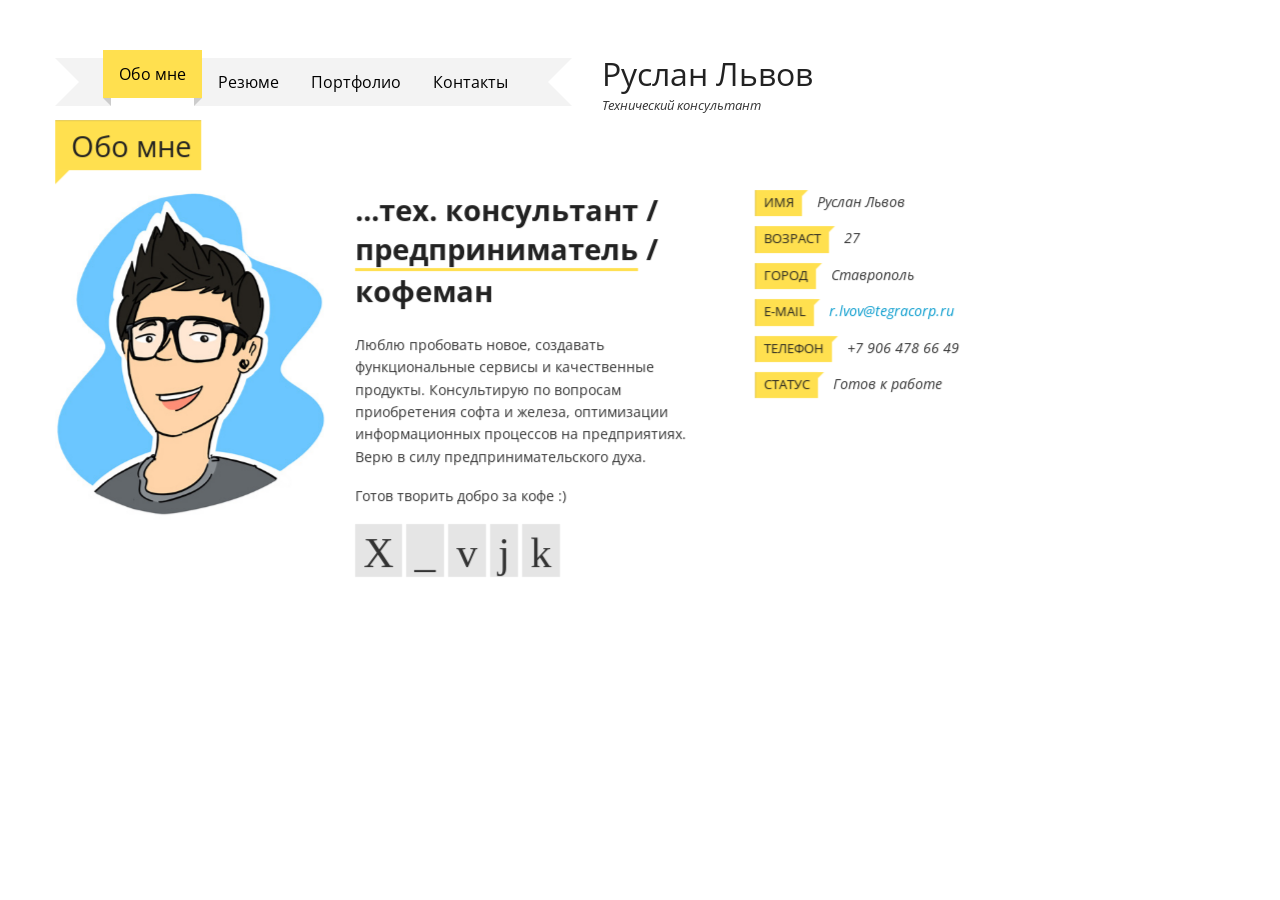
==== index.html @ bc64bca6 "Finally I added my website on git" ====
<!doctype html>
<html class="no-overflow" data-safeMod="false" data-mobileSafeMod="true" data-safeModPageInAnimation="fadeInLeft"
      data-inAnimation="fadeInLeft" data-outAnimation="fadeOutRightBig" data-lightboxInAnimation="fadeInLeftBig"
      data-profileImageAnimation="rotate-left" data-jmpressAnimationDuration="1000">
<head>

    <meta charset="utf-8"/>
    <meta name="viewport" content="width=device-width, initial-scale=1, maximum-scale=1">
    <meta name="description" content="Руслан Львов | Технический консультант, предприниматель, кофеман">
    <meta name="keywords"
          content="руслан, львов, разработчик, предприниматель, руслан львов, портфолио, опыт работы, web, технический консультант">
    <meta name="author" content="Russel Lvov">
    <title>Руслан Львов | Технический консультант, предприниматель, кофеман</title>

    <!-- FAV and TOUCH ICONS -->
    <link rel="shortcut icon" href="images/ico/favicon.ico">
    <link rel="apple-touch-icon-precomposed" sizes="144x144" href="images/ico/iv-logo-144.png">
    <link rel="apple-touch-icon-precomposed" sizes="114x114" href="images/ico/iv-logo-114.png">
    <link rel="apple-touch-icon-precomposed" sizes="72x72" href="images/ico/iv-logo-72.png">
    <link rel="apple-touch-icon-precomposed" href="images/ico/iv-logo-57.png">

    <!-- FONTS -->
    <link href='http://fonts.googleapis.com/css?family=Open+Sans:400,500,600' rel='stylesheet' type='text/css'>

    <!-- STYLES -->
    <link rel="stylesheet" type="text/css" href="css/normalize.css">
    <link rel="stylesheet" type="text/css" href="css/bootstrap.min.css">
    <link rel="stylesheet" type="text/css" href="css/jquery.transitions.css">
    <link rel="stylesheet" type="text/css" href="css/main.css">
    <link rel="stylesheet" type="text/css" href="css/animate.css">
    <link rel="stylesheet" type="text/css" href="css/jquery.fancybox-1.3.4.css">

    <!-- SCRIPTS -->
    <!--[if lte IE 9]>
    <script src="js/IE9.js"></script><![endif]-->

    <script src="js/jquery-1.7.2.min.js"></script>
    <script src="js/jquery.address-1.4.min.js"></script>
    <script src="js/detectmobilebrowser.js"></script>
    <script src="js/jmpress.js"></script>
    <script src="js/iscroll.js"></script>
    <script src="js/jScroll.js"></script>
    <script src="js/modernizr.js"></script>
    <script src="js/jquery.waitforimages.js"></script>
    <script src="js/jquery.isotope.min.js"></script>
    <script src="js/jquery.transitions.js"></script>
    <script src="js/jquery.fitvids.js"></script>
    <script src="js/jquery.validate.min.js"></script>
    <script src="js/spin.min.js"></script>
    <script src="js/jquery.fancybox-1.3.4.pack.js"></script>
    <script src="js/send-mail.js"></script>
    <script src="js/main.js"></script>
    <!-- Yandex.Metrika counter -->
    <script type="text/javascript">
        (function (d, w, c) {
            (w[c] = w[c] || []).push(function () {
                try {
                    w.yaCounter35379305 = new Ya.Metrika({
                        id: 35379305,
                        clickmap: true,
                        trackLinks: true,
                        accurateTrackBounce: true
                    });
                } catch (e) {
                }
            });

            var n = d.getElementsByTagName("script")[0],
                    s = d.createElement("script"),
                    f = function () {
                        n.parentNode.insertBefore(s, n);
                    };
            s.type = "text/javascript";
            s.async = true;
            s.src = "https://mc.yandex.ru/metrika/watch.js";

            if (w.opera == "[object Opera]") {
                d.addEventListener("DOMContentLoaded", f, false);
            } else {
                f();
            }
        })(document, window, "yandex_metrika_callbacks");
    </script>
    <noscript>
        <div><img src="https://mc.yandex.ru/watch/35379305" style="position:absolute; left:-9999px;" alt=""/></div>
    </noscript>
    <!-- /Yandex.Metrika counter -->
    <script type="text/javascript">
        (function (i, s, o, g, r, a, m) {
            i['GoogleAnalyticsObject'] = r;
            i[r] = i[r] || function () {
                        (i[r].q = i[r].q || []).push(arguments)
                    }, i[r].l = 1 * new Date();
            a = s.createElement(o),
                    m = s.getElementsByTagName(o)[0];
            a.async = 1;
            a.src = g;
            m.parentNode.insertBefore(a, m)
        })(window, document, 'script', '//www.google-analytics.com/analytics.js', 'ga');

        ga('create', 'UA-20227909-6', 'auto');
        ga('send', 'pageview');

    </script>
    <link class="menu-skin" rel="stylesheet" type="text/css" href="css/skins/menu/light.css">

</head>


<body>
<!-- ************************ HEADER -->
<header id="header">
    <div class="wrapper">


        <!-- NAV MENU -->
        <nav>
            <ul>
                <li><a href='#/about'><span>Обо мне</span></a></li>
                <li><a href='#/resume'><span>Резюме</span></a></li>
                <li><a href='#/portfolio'><span>Портфолио</span></a></li>
                <li><a href='#/contact'><span>Контакты</span></a></li>
            </ul>
        </nav>
        <!-- NAV MENU -->

        <!-- TITLE -->
        <div class="title">
            <h1>Руслан Львов</h1>

            <p>Технический консультант</p>
        </div>
        <!-- TITLE -->

    </div>
</header>
<!-- ************************ HEADER -->


<!-- ************************ PAGES -->
<div id="pages">


    <!-- PAGE : ABOUT -->
    <section id="about" class="page wrapper" data-x="-16500" data-y="-1250" data-rotate="0" data-scale="14">

        <!-- PAGE TITLE -->
        <h2 class="caption"><span>Обо мне</span></h2>

        <div class="iscroll-wrapper">
            <div class="scroller container">


                <!--row-->
                <div class="row">


                    <!--column 3/12-->
                    <div class="span3 profile-image">


                        <!-- te-wrapper -->
                        <div id="te-wrapper" class="te-wrapper">


                            <!-- images -->
                            <div class="te-images">
                                <img src="images/site/profile-1.jpg" alt="profile picture">
                                <img src="images/site/profile-2.jpg" alt="profile picture">
                            </div>
                            <!-- images -->

                            <!-- cover -->
                            <div class="te-cover">
                                <img src="images/site/profile-1.jpg" alt="profile picture">
                            </div>
                            <!-- cover -->

                            <!-- transition -->
                            <div class="te-transition">
                                <div class="te-card">
                                    <div class="te-front"></div>
                                    <div class="te-back"></div>
                                </div>
                            </div>
                            <!-- transition -->


                        </div>
                        <!-- te-wrapper -->


                    </div>
                    <!--column 3/12-->


                    <!--column 4/12-->
                    <div class="span4">

                        <!-- about me text -->
                        <h2>...тех. консультант /<span class="label primary">предприниматель</span> / кофеман</h2>

                        <p>Люблю пробовать новое, создавать функциональные сервисы и качественные продукты. Консультирую
                            по вопросам приобретения софта и железа, оптимизации информационных процессов на
                            предприятиях. Верю в силу предпринимательского духа.</p>

                        <p>Готов творить добро за кофе :)</p>
                        <!-- about me text -->

                        <!-- social icons -->
                        <ul class="social">
                            <li><a class="facebook" href="http://fb.com/deenoize" target="_blank">&#88;</a></li>
                            <li><a class="twitter" href="http://twitter.com/deenoize" target="_blank">&#95;</a></li>
                            <li><a class="linkedin" href="http://linkedin.com/in/deenoize" target="_blank">&#118;</a>
                            </li>
                            <li><a class="github" href="http://github.com/deenoize" target="_blank">&#106;</a></li>
                            <li><a class="google" href="http://plus.google.com/u/0/116848266600378822644/posts"
                                   target="_blank">&#107;</a></li>
                        </ul>
                        <!-- social icons -->


                    </div>
                    <!--column 4/12-->


                    <!--column 5/12-->
                    <div class="span5">

                        <!-- personal info -->
                        <ul class="personal-info">
                            <li><span class="title">ИМЯ</span><span class="value">Руслан Львов</span></li>
                            <li><span class="title">ВОЗРАСТ</span><span class="value">27</span></li>
                            <li><span class="title">ГОРОД</span><span class="value">Ставрополь</span></li>
                            <li><span class="title">E-MAIL</span><span class="value"><a
                                    href="mailto:r.lvov@tegracorp.ru">r.lvov@tegracorp.ru</a></span></li>
                            <li><span class="title">ТЕЛЕФОН</span><span class="value">+7 906 478 66 49</span></li>
                            <li><span class="title">СТАТУС</span><span class="value">Готов к работе</span></li>
                        </ul>
                        <!-- personal info -->
                    </div>
                    <!--column 5/12-->


                </div>
                <!--row-->


            </div>
            <!--end scroller-->
        </div>
        <!--iscroll-wrapper-->

    </section>
    <!-- PAGE : ABOUT -->


    <!-- PAGE : RESUME -->
    <section id="resume" class="page wrapper resume" data-x="1500" data-y="250" data-rotate="-90" data-scale="16">

        <!-- PAGE TITLE -->
        <h2 class="caption"><span>Резюме</span></h2>

        <div class="iscroll-wrapper">
            <div class="scroller container">


                <!--row-->
                <div class="row">


                    <!--column 6/12-->
                    <div class="span6">


                        <!-- EMPLOYMENT -->
                        <div class="history-group">

                            <h3><span class="label black">Опыт</span></h3>

                            <div class="history-unit">
                                <h4>Фрилансер<span class="work-time">2015 - сейчас</span></h4>
                                <h5>Upwork, <a href="upwork.com">upwork.com</a></h5>
                            </div>

                            <div class="history-unit">
                                <h4>Технический консультант и основатель<span class="work-time">2008 - сейчас</span></h4>
                                <h5>Тегра, <a href="tegracorp.ru">tegracorp.ru</a></h5>
                            </div>

                            <div class="history-unit">
                                <h4>Основатель<span class="work-time">2014 - сейчас</span></h4>
                                <h5>Шоколадная мастерская Taboo, <a href="tabootaboo.ru">tabootaboo.ru</a></h5>
                            </div>

                            <div class="history-unit">
                                <h4>Основатель <span class="work-time">2015 - сейчас</span></h4>
                                <h5>Мастерская ТотСамыйМак, <a href="тотсамыймак.рф">тотсамыймак.рф</a></h5>
                            </div>

                        </div>
                        <!-- EMPLOYMENT -->


                        <!-- EDUCATION -->
                        <div class="history-group">

                            <h3><span class="label black">Образование</span></h3>

                            <div class="history-unit">
                                <h4>Компьютерная графика и web-дизайн <span class="work-time">2006 - 2011</span></h4>
                                <h5>СКФУ</h5>
                            </div>

                            <div class="history-unit">
                                <h4>Системы обработки и управления <span class="work-time">2006 - 2011</span></h4>
                                <h5>СКФУ</h5>
                            </div>

                            <div class="history-unit">
                                <h4>Technology entrepreneurship<span class="work-time">2011 - 2012</span></h4>
                                <h5>Stanford</h5>
                            </div>

                            <div class="history-unit">
                                <h4>Курсы HTML, CSS и JS <span class="work-time">2014 - сейчас</span></h4>
                                <h5>Codeschool.com</h5>
                            </div>

                            <div class="history-unit">
                                <h4>Разное <span class="work-time">2009 - сейчас</span></h4>
                                <h5>Coursera, edX, TED</h5>
                            </div>

                        </div>
                        <!-- EDUCATION -->
                        <!--
                        <div class="launch cv">
                            <a href="#" class="btn">Скачать CV</a>
                        </div>
                        -->
                    </div>
                    <!--column 6/12-->


                    <!--column 6/12-->
                    <div class="span5 offset1">

                        <!-- DEV SKILLS -->
                        <div class="history-group">

                            <h3><span class="label black">Разработка</span></h3>

                            <div class="history-unit">
                                <h4>HTML5</h4>

                                <div class="bar" data-percent="100">
                                    <div class="progress"></div>
                                </div>
                            </div>

                            <div class="history-unit">
                                <h4>CSS3 (Bootstrap, Foundation)</h4>

                                <div class="bar" data-percent="60">
                                    <div class="progress"></div>
                                </div>
                            </div>

                            <div class="history-unit">
                                <h4>JavaScript (Angular, React, Express, Node.js)</h4>

                                <div class="bar" data-percent="80">
                                    <div class="progress"></div>
                                </div>
                            </div>

                            <div class="history-unit">
                                <h4>Database (MySQL, MongoDB, Redis)</h4>

                                <div class="bar" data-percent="60">
                                    <div class="progress"></div>
                                </div>
                            </div>

                            <div class="history-unit">
                                <h4>PHP (WordPress)</h4>

                                <div class="bar" data-percent="70">
                                    <div class="progress"></div>
                                </div>
                            </div>

                        </div>
                        <!-- DEV SKILLS -->


                        <!-- DESIGN SKILLS -->
                        <div class="history-group">

                            <h3><span class="label black">Бизнес</span></h3>

                            <div class="history-unit">
                                <h4>Менеджмент проектов</h4>

                                <div class="bar" data-percent="100">
                                    <div class="progress"></div>
                                </div>
                            </div>

                            <div class="history-unit">
                                <h4>UI/UX</h4>

                                <div class="bar" data-percent="90">
                                    <div class="progress"></div>
                                </div>
                            </div>

                            <div class="history-unit">
                                <h4>SEO-оптимизация</h4>

                                <div class="bar" data-percent="70">
                                    <div class="progress"></div>
                                </div>
                            </div>

                            <div class="history-unit">
                                <h4>Продвижение в соц. сетях</h4>

                                <div class="bar" data-percent="80">
                                    <div class="progress"></div>
                                </div>
                            </div>
                        </div>
                        <!-- DESIGN SKILLS -->


                    </div>
                    <!--column 6/12-->


                </div>
                <!--row-->


            </div>
            <!--end scroller-->
        </div>
        <!--iscroll-wrapper-->


    </section>
    <!-- PAGE : RESUME -->


    <!-- PAGE : PORTFOLIO -->
    <section id="portfolio" class="page wrapper portfolio" data-x="14500" data-y="1250" data-rotate="0" data-scale="4">

        <!-- PAGE TITLE -->
        <h2 class="caption"><span>Портфолио</span></h2>

        <div class="iscroll-wrapper">
            <div class="scroller container">


                <!--FILTERS-->
                <ul id="filters">
                    <li class="current"><a href="#" data-filter="*">all</a></li>
                    <li><a href="#" data-filter=".design">design</a></li>
                    <li><a href="#" data-filter=".coding">coding</a></li>
                    <li><a href="#" data-filter=".logo">business</a></li>
                </ul>
                <!--FILTERS-->


                <!-- PORTFOLIO ITEMS -->
                <div id="portfolio-items" class="portfolio-items">

                    <div class="item design">
                        <div class="media-box">
                            <img src="images/portfolio/portfolio-06.jpg" alt="portfolio-post">

                            <div class="mask">
                                <h3 class="title">ВЗГЛЯНУТЬ ПОДРОБНЕЕ</h3>
                                <a href="portfolio-item-01.html" class="ico ajax"></a>
                            </div>
                        </div>
                        <h3 class="project-title">Limitless Sky</h3>

                        <p class="category">Poster / Illustration</p>
                    </div>

                    <div class="item coding">
                        <div class="media-box">
                            <img src="images/portfolio/portfolio-15.jpg" alt="portfolio-post">

                            <div class="mask">
                                <h3 class="title">ВЗГЛЯНУТЬ ПОДРОБНЕЕ</h3>
                                <a href="portfolio-item-02.html" class="ico ajax"></a>
                            </div>
                        </div>
                        <h3 class="project-title">Back in 24 hrs</h3>

                        <p class="category">Web Design</p>
                    </div>

                    <div class="item coding">
                        <div class="media-box">
                            <img src="images/portfolio/portfolio-16.jpg" alt="portfolio-post">

                            <div class="mask">
                                <h3 class="title">ВЗГЛЯНУТЬ ПОДРОБНЕЕ</h3>
                                <a href="portfolio-item-03.html" class="ico ajax"></a>
                            </div>
                        </div>
                        <h3 class="project-title">Retro Radio App</h3>

                        <p class="category">Mobile Application</p>
                    </div>

                    <div class="item design">
                        <div class="media-box">
                            <img src="images/portfolio/portfolio-09.jpg" alt="portfolio-post">

                            <div class="mask">
                                <h3 class="title">ВЗГЛЯНУТЬ ПОДРОБНЕЕ</h3>
                                <a href="images/portfolio-big/portfolio-big-03.jpg" title="Showcase of my works."
                                   data-lightbox-gallery="fancybox-item-01" class="ico lightbox"></a>
                            </div>
                        </div>
                        <h3 class="project-title">Lightbox Example</h3>

                        <p class="category">Web Design</p>
                    </div>

                    <div class="item coding">
                        <div class="media-box">
                            <img src="images/portfolio/portfolio-05.jpg" alt="portfolio-post">

                            <div class="mask">
                                <h3 class="title">ВЗГЛЯНУТЬ ПОДРОБНЕЕ</h3>
                                <a href="images/portfolio-big/portfolio-big-01.jpg" title="Showcase of my cool project!"
                                   data-lightbox-gallery="fancybox-item-02" class="ico lightbox"></a>
                                <a href="images/portfolio-big/portfolio-big-02.jpg"
                                   data-lightbox-gallery="fancybox-item-02" title="Showcase of my cool project"
                                   class="hidden lightbox"></a>
                                <a href="images/portfolio-big/portfolio-big-04.jpg"
                                   data-lightbox-gallery="fancybox-item-02" class="hidden lightbox"></a>
                            </div>
                        </div>
                        <h3 class="project-title">Lightbox Gallery</h3>

                        <p class="category">Game Design</p>
                    </div>

                    <div class="item coding">
                        <div class="media-box">
                            <img src="images/portfolio/portfolio-14.jpg" alt="portfolio-post">

                            <div class="mask">
                                <h3 class="title">ВЗГЛЯНУТЬ ПОДРОБНЕЕ</h3>
                                <a href="http://player.vimeo.com/video/49225173?title=0&amp;byline=0&amp;portrait=0&amp;color=FFE04F"
                                   title="Showcase of my works." data-lightbox-gallery="fancybox-item-03"
                                   class="ico lightbox iframe"></a>
                            </div>
                        </div>
                        <h3 class="project-title">Ligthbox Video</h3>

                        <p class="category">Video Editting</p>
                    </div>

                    <div class="item logo">
                        <div class="media-box">
                            <img src="images/portfolio/portfolio-07.jpg" alt="portfolio-post">

                            <div class="mask">
                                <h3 class="title">ВЗГЛЯНУТЬ ПОДРОБНЕЕ</h3>
                                <a href="portfolio-item-01.html" class="ico ajax"></a>
                            </div>
                        </div>
                        <h3 class="project-title">Blue Houses</h3>

                        <p class="category">Logo / Illustration</p>
                    </div>

                    <div class="item design">
                        <div class="media-box">
                            <img src="images/portfolio/portfolio-08.jpg" alt="portfolio-post">

                            <div class="mask">
                                <h3 class="title">ВЗГЛЯНУТЬ ПОДРОБНЕЕ</h3>
                                <a href="portfolio-item-02.html" class="ico ajax"></a>
                            </div>
                        </div>
                        <h3 class="project-title">Robot in love</h3>

                        <p class="category">Illustration</p>
                    </div>

                    <div class="item design">
                        <div class="media-box">
                            <img src="images/portfolio/portfolio-02.jpg" alt="portfolio-post">

                            <div class="mask">
                                <h3 class="title">ВЗГЛЯНУТЬ ПОДРОБНЕЕ</h3>
                                <a href="portfolio-item-03.html" class="ico ajax"></a>
                            </div>
                        </div>
                        <h3 class="project-title">Power Fist</h3>

                        <p class="category">Poster</p>
                    </div>

                    <div class="item coding">
                        <div class="media-box">
                            <img src="images/portfolio/portfolio-10.jpg" alt="portfolio-post">

                            <div class="mask">
                                <h3 class="title">ВЗГЛЯНУТЬ ПОДРОБНЕЕ</h3>
                                <a href="portfolio-item-01.html" class="ico ajax"></a>
                            </div>
                        </div>
                        <h3 class="project-title">Chicken Game</h3>

                        <p class="category">Game Design / Modelling</p>
                    </div>

                    <div class="item design">
                        <div class="media-box">
                            <img src="images/portfolio/portfolio-11.jpg" alt="portfolio-post">

                            <div class="mask">
                                <h3 class="title">ВЗГЛЯНУТЬ ПОДРОБНЕЕ</h3>
                                <a href="portfolio-item-02.html" class="ico ajax"></a>
                            </div>
                        </div>
                        <h3 class="project-title">Deadly Boxes</h3>

                        <p class="category">Print Design / Illustration</p>
                    </div>

                    <div class="item coding">
                        <div class="media-box">
                            <img src="images/portfolio/portfolio-19.jpg" alt="portfolio-post">

                            <div class="mask">
                                <h3 class="title">ВЗГЛЯНУТЬ ПОДРОБНЕЕ</h3>
                                <a href="portfolio-item-03.html" class="ico ajax"></a>
                            </div>
                        </div>
                        <h3 class="project-title">Green Bank</h3>

                        <p class="category">Web Design / Mobile App</p>
                    </div>

                    <div class="item logo">
                        <div class="media-box">
                            <img src="images/portfolio/portfolio-13.jpg" alt="portfolio-post">

                            <div class="mask">
                                <h3 class="title">ВЗГЛЯНУТЬ ПОДРОБНЕЕ</h3>
                                <a href="portfolio-item-01.html" class="ico ajax"></a>
                            </div>
                        </div>
                        <h3 class="project-title">Retro Cassette</h3>

                        <p class="category">Logo / Brand Design</p>
                    </div>

                    <div class="item logo">
                        <div class="media-box">
                            <img src="images/portfolio/portfolio-04.jpg" alt="portfolio-post">

                            <div class="mask">
                                <h3 class="title">ВЗГЛЯНУТЬ ПОДРОБНЕЕ</h3>
                                <a href="portfolio-item-02.html" class="ico ajax"></a>
                            </div>
                        </div>
                        <h3 class="project-title">Colorful Child</h3>

                        <p class="category">Poster / Logo</p>
                    </div>

                    <div class="item logo">
                        <div class="media-box">
                            <img src="images/portfolio/portfolio-03.jpg" alt="portfolio-post">

                            <div class="mask">
                                <h3 class="title">ВЗГЛЯНУТЬ ПОДРОБНЕЕ</h3>
                                <a href="portfolio-item-03.html" class="ico ajax"></a>
                            </div>
                        </div>
                        <h3 class="project-title">Retro Radio</h3>

                        <p class="category">Icon Design</p>
                    </div>


                </div>
                <!-- PORTFOLIO ITEMS -->


            </div>
            <!--end scroller-->
        </div>
        <!--iscroll-wrapper-->


    </section>
    <!-- PAGE : PORTFOLIO -->


    <!-- PAGE : CONTACT -->
    <section id="contact" class="page wrapper" data-x="14500" data-y="5250" data-rotate="90" data-scale="2">

        <!-- PAGE TITLE -->
        <h2 class="caption"><span>Контакты</span></h2>

        <div class="iscroll-wrapper">
            <div class="scroller">


                <!--row-->
                <div class="row">


                    <!--column 7/12-->
                    <div class="map span7">

                        <h3>Выпить кофе со мной можно здесь:</h3>

                        <iframe src="https://www.google.com/maps/embed?pb=!1m18!1m12!1m3!1d2886666.012223089!2d41.996086949999984!3d45.04502344999998!2m3!1f0!2f0!3f0!3m2!1i1024!2i768!4f13.1!3m3!1m2!1s0x40f9a9d63fd5d9f7%3A0x29c820a41bb5bcf2!2z0KHRgtCw0LLRgNC-0L_QvtC70YwsINCh0YLQsNCy0YDQvtC_0L7Qu9GM0YHQutC40Lkg0LrRgNCw0Lk!5e0!3m2!1sru!2sru!4v1435318142750"
                                width="800" height="600" frameborder="0" style="border:0" allowfullscreen></iframe>
                    </div>
                    <!--column 7/12-->


                    <!--column 5/12-->
                    <div class="span5">

                        <h3>Есть идеи сотрудничества?</h3>

                        <!--CONTACT FORM-->
                        <form id="contact-form" method="post" class="validate-form">
                            <fieldset>

                                <!-- personal info -->
                                <ul class="personal-info contact-form">
                                    <li><label class="title" for="name">ИМЯ</label><input class="text required"
                                                                                          id="name" name="name"
                                                                                          type="text"
                                                                                          placeholder="Здесь нужно написать Ваше имя">
                                    </li>
                                    <li><label class="title" for="email">E-MAIL</label><input
                                            class="text required email" id="email" name="email" type="text"
                                            placeholder="Чтобы я мог ответить Вам"></li>
                                    <li><label class="title" for="message">СООБЩЕНИЕ</label><textarea
                                            class="text required" id="message" name="message"
                                            placeholder="На вот это Ваше сообщение"></textarea></li>
                                    <li class="submit-area">
                                        <button type="submit" class="btn-send">ОТПРАВИТЬ</button>
                                        <input type="hidden" name="submitted" id="submitted" value="true"/>
                                        <span class="icon">Ã</span>
                                    </li>
                                </ul>
                                <!-- personal info -->

                            </fieldset>
                        </form>
                        <!--CONTACT FORM-->


                    </div>
                    <!--column 5/12-->


                </div>
                <!--row-->


            </div>
            <!--end scroller-->
        </div>
        <!--iscroll-wrapper-->


    </section>
    <!-- PAGE : CONTACT -->


</div>
<!-- ************************ PAGES -->


<!-- ************************ PORTFOLIO OVERLAY -->
<div class="p-overlay">

</div>
<!-- ************************ PORTFOLIO OVERLAY -->

<!-- ************************ PORTFOLIO OVERLAY -->
<div class="p-overlay">

</div>
<!-- ************************ PORTFOLIO OVERLAY -->


<!-- ************************ AJAX LOADER -->
<div class="loader"></div>
<!-- ************************ AJAX LOADER -->


</body>
</html>
---- css/main.css ----
/* --- 
MAIN STYLE FILE */

/* BASE */
html, body { width:100%; height:100%; }
body { overflow-x:hidden; }
html:not(.safe-mod) body { -webkit-user-select:none; -webkit-text-size-adjust:none; }
html:not(.safe-mod) body .p-overlay { -webkit-user-select:auto; }
.no-overflow body { overflow:hidden; }
p,ul,ol { font-size:.875em; /* 16px */ line-height:160%; }
img { width:auto; max-width:100%; height:auto; }

/* Helper Classes */
.easing, .button, .btn, input, textarea, button, html input[type="button"], input[type="reset"], input[type="submit"], .media-box .mask, .social li a, #fancybox-close { -webkit-transition: all 0.3s ease-out; -moz-transition: all 0.3s ease-out; -ms-transition: all 0.3s ease-out; -o-transition: all 0.3s ease-out; transition: all 0.3s ease-out; }
.easing-long { -webkit-transition: all 1.2s ease-out; -moz-transition: all 1.2s ease-out; -ms-transition: all 1.2s ease-out; -o-transition: all 1.2s ease-out; transition: all 1.2s ease-out; }
.hidden { display:none; }

/* ------------------------------------------ 
   ---------------------  LAYOUT */
.wrapper { position:relative; width:940px; margin:0 auto; }
h2.caption { margin:40px 0 20px 0; font-weight:normal; }
h2.caption span { display:inline-block; position:relative; padding:5px 10px 5px 16px; border-top:1px solid rgba(0,0,0,.1); }
h2.caption span:after { content: ""; position:absolute; bottom:-0.5em; left:0; border-left-width:0.5em; border-left-style:solid; border-bottom:0.5em solid transparent; }

#pages { position:absolute !important; top:0; left:0; width:100%; height:100%; }
.page { height:500px; }

/* iSCROLL */
.iscroll-wrapper { position:absolute; z-index:1; top:110px; bottom:-40px; left:0; width:100%; overflow:auto; }
.scroller {	position:absolute; z-index:1; -webkit-touch-callout:none; -webkit-tap-highlight-color:rgba(0,0,0,0); width:100%; padding:0; cursor:default; }
.scroller:active { cursor:url(../images/bckg/google_os_move.cur), auto; }
.safe-mod .scroller:active { cursor:default; }


/* ------------------------------------------ 
   ---------------------  HEADER */
#header { position:relative; z-index:1000; width:100%; padding-top:30px; }
#header .wrapper { height:100%; }

/* TITLE */
#header .title { margin-left:30px; float:left; }
#header .title h1 { margin:2px 0 0; font-weight:normal; }
#header .title p { margin:0; font-style:italic; font-size:.80em; }

/* NAV - RIBBON MENU */
#header nav { position:relative; float:left; z-index:1100; }
#header nav ul { display:inline-block; position:relative; padding:0; margin:0; font-size:1em; }
#header nav ul li { float:left; }
#header nav ul:after, #header nav ul:before { margin-top:0.5em; content: ""; float:left; border-width:1.5em; border-style:solid; }
#header nav ul:after { border-right-color:transparent !important; }
#header nav ul:before { border-left-color:transparent !important; }
#header nav ul a:link, #header nav ul a:visited { text-decoration:none; float:left; height:3.5em; overflow:hidden; }
#header nav ul span { display:inline-block; line-height:3em; padding:0 1em; margin-top:0.5em; position:relative;
    -webkit-transition: background-color 0.2s, margin-top 0.2s;  /* Saf3.2+, Chrome */
    -moz-transition: background-color 0.2s, margin-top 0.2s;  /* FF4+ */
    -ms-transition: background-color 0.2s, margin-top 0.2s;  /* IE10 */
    -o-transition: background-color 0.2s, margin-top 0.2s;  /* Opera 10.5+ */
    transition: background-color 0.2s, margin-top 0.2s;
}
#header nav ul a:hover span, #header nav ul a.waiting span { margin-top:4px; }
#header nav ul .current-menu-item span, #header nav ul .current-menu-item a:hover span { margin-top:0; }
#header nav ul span:before, #header nav ul span:after { content: ""; position:absolute; top:3em; border-bottom-width:0.5em; border-bottom-style:solid; }
#header nav ul span:before {  left:0; border-right-width:0.5em; border-right-style:solid; }
#header nav ul span:after { right:0; border-left-width:0.5em; border-left-style:solid; }

/* MOBILE NAV */
.mobile-nav { display:none; width:40px; height:40px; line-height:40px; opacity:0; position:absolute; z-index:1100; top:0; right:0;  cursor:pointer; }
#header nav:after { display:none; content: "+"; position:absolute; top:0; right:0px; width:40px; height:40px; text-align:center; font-family:Open Sans, Geneva, sans-serif; font-size:24px; font-weight:bold; line-height:40px; z-index:1001; }


/* ------------------------------------------ 
   ---------------------  ABOUT PAGE */
span.label { display:inline-block; padding:2px 6px; }
span.label.primary { padding:0 0px; border-width:0 0 3px 0; border-style:solid; }

/* profile image */
.profile-image { margin-bottom:20px; }

/* personal info */   
ul.personal-info { margin-top:0; padding-left:0; list-style:none; }
ul.personal-info li { margin-bottom:10px; }
ul.personal-info .title { display:inline-block; padding:2px 8px; position:relative; font-size:90%;  border-left:1px solid rgba(0,0,0,.1); }
ul.personal-info .title:after { content: ""; position:absolute; top:0; right:-0.5em; border-left-width:0.5em; border-left-style:solid; border-bottom:0.5em solid transparent; }
ul.personal-info .value { margin-left:15px; font-style:italic; }


/* ------------------------------------------ 
   ---------------------  CONTACT PAGE */
.map { margin-bottom:30px; }
.map iframe { width:100%; border-width:0 0 0 5px; border-style:solid; outline:none; height:360px; }
#contact-form fieldset { border:0; padding:0; }
input,textarea { display:block; width:50%; min-width:300px; padding:10px 14px; border:0; border-radius:0; outline:0; background:#f7f7f7; border-width:0 0 2px 0; border-style:solid; border-color:transparent; }
textarea { height:100px; }

/* buttons */
.btn, button, html input[type="button"], input[type="reset"], input[type="submit"] { display:inline-block; outline:0; border:0; border-width:0 0 0 4px; border-style:solid; border-color: transparent; padding:10px 40px; }
.btn { font-size:.9em; }

label.error { display:none !important; }
.btn-send { margin-top:2px; }
.submit-area { position:relative; }
.submit-area .icon { display:none; position:absolute; top:0; right:0; font-size:4em; line-height:60%; color:#396; text-shadow:-2px -1px 0 rgba(255,255,255,.5), -3px -2px 0 rgba(0,0,0,.2); }
.submit-area.success .icon { display:block; }

ul.personal-info.contact-form li { margin-bottom:14px; }
ul.personal-info.contact-form .title { border-left:0; border-top: 1px solid rgba(0, 0, 0, .1); }
ul.personal-info.contact-form .title:after { top:auto; bottom:-0.5em; left:0; right:auto; } 


/* ------------------------------------------ 
   ---------------------  RESUME PAGE */
.history-unit { padding-left:20px; margin-bottom:30px; border-width:0 0 0 1px; border-style:solid; border-color:#FFE04F; }
.history-unit h4 { margin-bottom:0px; font-weight:400; }
.history-unit h4 .work-time { float:right; font-size:.9em; border-width:0 0 2px 0; border-style:solid; }
.history-unit h5 { margin:.4em 0 1em; font-weight:normal; font-size:.9em; padding-left:9px; border-width:0 0 0 30px; border-style:solid; }
.history-unit h5 span { padding:3px 6px; }
/* Skills progress bars */
.bar { position:relative; width:90%; }
.bar .progress { position:absolute; top:0; left:0; width:0; height:100%; }
.cv { margin:3em 0 3em; }


/* ------------------------------------------ 
   ---------------------  PORTFOLIO */
.portfolio-items { margin-left:-30px; }
.portfolio-items .item { float:left; width:210px; margin-left:30px; margin-bottom:30px; }
.portfolio-items .item  h3.project-title { margin:12px 0 0 0; text-align:center; font-size:1.1em; line-height: 100%; font-weight:400; }
.portfolio-items  .category { margin-top:1px; margin-bottom:10px; line-height: 134%; font-size:0.8em; text-align:center; }

/* Portfolio Filters */
#filters { list-style:none; margin:0px 0 25px 0; padding:0; text-align:right; }
#filters li { display:inline-block; margin:0 10px; font-size:1.3em; }
#filters .current a { border-width:0 0 2px 0; border-style:solid; }

/* Isotope Filtering */
.isotope-item { z-index: 2; }
.isotope-hidden.isotope-item { pointer-events: none; z-index: 1; }
.isotope, .isotope .isotope-item { -webkit-transition-duration: 0.8s; -moz-transition-duration: 0.8s; -ms-transition-duration: 0.8s; -o-transition-duration: 0.8s; transition-duration: 0.8s; }
.isotope { -webkit-transition-property: height, width; -moz-transition-property: height, width; -ms-transition-property: height, width; -o-transition-property: height, width; transition-property: height, width; }
.isotope .isotope-item { -webkit-transition-property: -webkit-transform, opacity; -moz-transition-property: -moz-transform, opacity; -ms-transition-property: -moz-transform, opacity; -o-transition-property: top, left, opacity; transition-property: transform, opacity; }
.isotope.no-transition, .isotope.no-transition .isotope-item, .isotope .isotope-item.no-transition { -webkit-transition-duration: 0s; -moz-transition-duration: 0s; -ms-transition-duration: 0s; -o-transition-duration: 0s; transition-duration: 0s; }

/* media boxes */
.media-box { position:relative; }
.media-box:after { top: 100%; border: solid transparent; content: " "; height: 0; width: 0; position: absolute; border-color: transparent; border-width: 6px; left: 50%; margin-left: -6px; margin-top: -12px; z-index:2000; }
.media-box img { display:block; }
.media-box .mask { display:block; opacity:0; position:absolute; top:0; left:0; width:100%; height:100%; }
.media-box:hover .mask { opacity:1; }
.touch .media-box:hover .mask { opacity:0; }
.media-box .mask .ico { position:absolute; top:0; left:0; display:block; width:100%; height:100%; }
.media-box .mask .title { width:70%; font-size:1.4em; font-weight:600; line-height:130%; border-width:1px 0; border-style:solid; text-align:center; margin:20% 15%; padding:4px 0; text-shadow: 1px 1px 0 rgba(0,0,0,.4);}
/* IE 8 FIX */
.ie7_html .media-box:hover .mask { opacity:.5; }
.ie7_html .media-box .mask .title { display:none; }


/* PORTFOLIO DETAILS */
.p-overlay { display:none; position: absolute; z-index: 3000; top:0; left:0;	width: 100%; height: auto; min-height:100%; overflow: auto; }
.portfolio-single { margin: 0 auto; }
.portfolio-single > .row { padding-top:1em; }
.portfolio-field { padding-top:2em; }
.portfolio-field p { margin-top:0; }
.portfolio-field img, .portfolio-field .fluid-width-video-wrapper, .portfolio-field video { margin-bottom:50px; }
.portfolio-title h2 { margin-bottom:0; padding-left:14px; border-width: 0 0 0 5px; border-left-style:solid; }
.portfolio-field h3 { margin: 2em 0 .7em 0; padding-left:10px; border-width: 0 0 0 3px; border-left-style:solid; }
.portfolio-field h3:first-child { margin-top:0; } 
.portfolio-field p { padding-left:14px; padding-right:14px; }
.portfolio-field .btn { margin:2em auto 2em; }
/* tags */
.tags{ margin:0 0 1em 0; padding:5px; list-style:none; }
.tags li { display:inline-block; }
.tags a{ display:inline-block; height:24px; line-height:24px; font-size:90%; position:relative; margin: 0 0 8px 20px; padding:0 10px 0 12px; } 
.tags a:before{ content:""; float:left; position:absolute; top:0; left:-12px; width:0; height:0; border-color:transparent; border-right-color:#FC0; border-style:solid; border-width:12px 12px 12px 0; }
.tags a:after{ content:""; position:absolute; top:10px; left:0; float:left; width:4px; height:4px; border-radius:50%; box-shadow:-1px -1px 2px rgba(0,0,0,0.1); }

/* Lightbox */
@font-face {font-family: 'RaphaelIcons';
    src: url('fonts/raphael/raphaelicons-webfont.eot');
    src: local('â˜º'), url('fonts/raphael/raphaelicons-webfont.woff') format('woff'), url('fonts/raphael/raphaelicons-webfont.ttf') format('truetype'), url('fonts/raphael/raphaelicons-webfont.svgwebfontKOf9F4sx') format('svg');
    font-weight: normal; font-style: normal;
}
.icon, .fancy-ico, #fancybox-close { font-weight: normal; font-style: normal; line-height: normal; font-family: 'RaphaelIcons'; font-size: 1.1em; position: relative; top: 0.1em; }
.fancy-ico, #fancybox-close { display:inline-block; padding:0px 14px; line-height:90%; font-size:3em; cursor:pointer; border-radius:2px; opacity:1; text-shadow: 2px 2px 0 rgba(0,0,0,.2); }
.fancy-ico:hover, #fancybox-close:hover { opacity:1; }
#fancybox-close { border-radius:0; box-shadow: 3px 3px 0 rgba(0,0,0,.2); }
.fancy-ico { font-size:10em; }

/* portfolio details nav */
.portfolio-nav { text-align:right; }
.portfolio-nav.bottom { margin-bottom:40px; }
.portfolio-nav .button { display:inline-block; padding:0px 14px; line-height:90%; font-size:3em; cursor:pointer; border-radius:2px; }
.portfolio-nav .button:hover { opacity:1; }

/* Ajax Loader */
.loader { display:none; position:fixed; z-index:4000; bottom:20px; right:0px; width:48px; height:48px; }

/* SOCIAL */
@font-face { font-family: 'JustVectorRegular'; font-weight: normal; font-style: normal;
    src: url('fonts/justvector/justvector-webfont.eot');
    src: url('fonts/justvector/justvector-webfont.eot?#iefix') format('eot'),
         url('fonts/justvector/justvector-webfont.woff') format('woff'),
         url('fonts/justvector/justvector-webfont.ttf') format('truetype'),
         url('fonts/justvector/justvector-webfont.svg#webfontmuk63VQd') format('svg');
}
.social { padding:0; list-style:none; }
.social li { display:inline-block; margin-bottom: -3px; }
.social li a { display:block; float:left; line-height:90%; font-family: 'JustVectorRegular'; font-size:3em; padding:.2em .2em .15em .2em; }
.social li a:hover { background-color:#000; }
.social li a.facebook:hover { background-color:#3c5fac; }
.social li a.twitter:hover { background-color:#5ec3df; }
.social li a.flickr:hover { background-color:#FF0084; }
.social li a.rss:hover { background-color:#ff9900; }
.social li a.dribble:hover { background-color:#EA4C89; }
.social li a.lastfm:hover { background-color:#D51007; }
.social li a.linkedin:hover { background-color:#2089b5; }
.social li a.vimeo:hover { background-color:#0dadd6; }
.social li a.google:hover { background-color:#c63d2d; }
.social li a.forrst:hover { background-color:#5b9a68; }
.social li a.skype:hover { background-color:#00aff0; }
.social li a.picassa:hover { background-color:#ffd34e; }
.social li a.youtube:hover { background-color:#c8312b; }
.social li a.pinterest:hover { background-color:#cb2027; }
.social li a.tumblr:hover { background-color: #2C4762; }
.social li a.behance:hover { background-color: #3878F6; }
.social li a.blogger:hover { background-color: #fc9947; }
.social li a.delicious:hover { background-color: #3274d1; }
.social li a.digg:hover { background-color: #205891; }
.social li a.friendfeed:hover { background-color: #2f72c4; }
.social li a.github:hover { background-color: #000; }
.social li a.wordpress:hover { background-color: #0083b3; }


/* ------------------------------------------ 
   ---------------------  SAFE MOD */
.safe-mod body { width:auto; height:auto; }
.safe-mod .page { height:auto; padding-bottom:30px; }
.safe-mod .iscroll-wrapper { position:relative; top:auto; bottom:auto; left:auto; padding-top:10px; overflow:visible; }
.safe-mod .scroller { position:relative; overflow:hidden; }
.safe-mod #pages { position:relative !important; height:auto; }
.safe-mod #header:before, .safe-mod #header:after { content: " "; display: table; }
.safe-mod #header:after { clear: both; }
.safe-mod .mobile-nav, .safe-mod #header nav:after { position:fixed; top:0px; right:12px; }

/* ----------------------------------
   RESPONSIVE LAYOUTS
   ---------------------------------- */

/* ---------------------------------- */
/* DESKTOP VIEW WIDTHS */
@media screen and (min-width: 1200px) {
  	.wrapper { width:1170px; }
}
/* DESKTOP VIEW HEIGHTS */
@media screen and (min-width: 978px) and (max-height: 600px){
	#header { padding-top:20px; }
 	.page { height:360px; }
}
@media screen and (min-width: 978px) and (min-height: 720px){
  	.page { height:600px; }
}
@media screen and (min-width: 978px) and (min-height: 900px){
	#header { padding-top:50px; }
  	.page { height:740px; }
}
@media screen and (min-width: 978px) and (min-height: 1000px){
  	.page { height:800px; }
}

/* ---------------------------------- */
/* TABLET VIEW WIDTHS */
@media screen and (max-width: 978px) {
  	.wrapper { width:724px; }
	#header { text-align:center;  }
	#header nav { float:none; padding-top:80px; }
	#header .title { float:none; position:absolute; width:100%; top:0px; margin-left:0; }
	.portfolio-items .item { width:220px; }
}
/* TABLET VIEW HEIGHTS */
@media screen and (max-width: 978px) and (max-height: 900px) {
	.page { height:500px; }
	.iscroll-wrapper { bottom:-140px; }
}
@media screen and (max-width: 978px) and (max-height: 800px) {
	.page { height:400px; }
}
@media screen and (max-width: 978px) and (max-height: 700px) {
	.page { height:300px; }
}
@media screen and (max-width: 978px) and (max-height: 600px) {
	.page { height:200px; }
}
@media screen and (max-width: 978px) and (min-height: 900px) {
	#header { padding-top:30px; }
	.page { height:600px; }
	.iscroll-wrapper { bottom:-120px; }
	.caption { margin-top:50px; }
}


/* ---------------------------------- */
/* PHONE VIEW WIDTHS */
@media screen and (max-width: 767px) {
  	.wrapper { width:460px; }
	#header { padding-top:0px; text-align:left; }
	#header .title { padding-top:30px; }
	#header nav ul { display:none; }
	.mobile-nav, #header nav:after { display:block; }
	#header .title h1 { font-size:1.4em; }
	h2 { font-size:1.2em; }
	ul.personal-info { padding-top:10px; }
	input,textarea { min-width:0; width:90%; }
	.portfolio-items { margin-left:-20px; }
	.portfolio-items .item { width:220px; margin-left:20px; margin-bottom:20px; }
	.portfolio-items .item { font-size:90%; }
	.media-box:hover .mask { opacity:0; }
	.map iframe { height: 200px; }
	.safe-mod h2.caption { margin-top:0; }
	.portfolio-field { padding-top:1em; }
	.portfolio-field img, .portfolio-field .fluid-width-video-wrapper, .portfolio-field video { margin-bottom:1.4em; }
	.portfolio-nav, .portfolio-title { text-align: center; }
	.portfolio-nav { padding-bottom:.5em; }
	.portfolio-title h2 { font-size:1.5em; }
	.portfolio-field h3 { margin-top: 1em; }
	.launch { text-align:center; }
	.safe-mod #header .title { padding-top: 12px; }
}
@media screen and (max-width: 479px) {
  	.wrapper { width:286px; }
	.portfolio-items { margin-left:-16px; }
	.portfolio-items .item { width:135px; margin-left:16px; margin-bottom:6px; }
}
/* PHONE VIEW HEIGHTS */
@media screen and (max-width: 767px) and (max-height: 900px) {
 	.page { height:700px; }
	.iscroll-wrapper { top:100px; bottom:-30px; }
}
@media screen and (max-width: 767px) and (max-height: 800px) {
 	.page { height:600px; }
	.iscroll-wrapper { top:100px; bottom:-30px; }
}
@media screen and (max-width: 767px) and (max-height: 700px) {
	#header .title { padding-top:20px; }
 	.page { height:500px; }
}
@media screen and (max-width: 767px) and (max-height: 600px) { /* Phone Portrait Layout : 320x480 */
	#header .title { padding-top:6px; }
 	.page { height:400px; }
	.iscroll-wrapper { top:90px; bottom:-15px; }
}
@media screen and (max-width: 767px) and (max-height: 440px) {
	#header .title { padding-top:0px; }
 	.page { height:300px; }
}
@media screen and (max-width: 767px) and (max-height: 340px) { /* Phone Landspace Layout : 480x320 */
	#header .title h1 { font-size:1.2em; }
	h2 { font-size:1em; }
 	.page { height:220px; }
	.iscroll-wrapper { top:80px; bottom:-5px; }
}
@media screen and (max-width: 767px) and (min-height: 900px) {
 	.page { height:800px; }
	.iscroll-wrapper { top:100px; bottom:-40px; }
}





/* ------------------------------------------ 
   ---------------------  CUSTOMIZATIONS */

#header nav ul span, h2.caption span, ul.personal-info .title, span.label, .portfolio-items .item, .btn, .social li a, .portfolio-items .item  h3.project-title, .tags a, #fancybox-title-float-main, .portfolio-title h2, .portfolio-field h3, .p-overlay { text-shadow:none; }

/* Text Selection */
::selection { text-shadow:none; color:#333; background:#FFFF66; }
::-moz-selection { text-shadow:none; color:#333; background:#FFFF66; }

/* FONTS */
 
/* BODY */
body, input, textarea, select, button, html input[type="button"], input[type="reset"], input[type="submit"] 
{ font-family: Open Sans, Georgia, "Times New Roman", Times, serif; }
 
/* HEADINGS */
h1, h2, h3, h4, h5, h6, #filters li 
{ font-family: "Open Sans", serif; }
 
/* SITE TITLE */
h1 { font-family: "Open Sans", serif; }
 
/* ITALIC FONT */
#header .title p, .history-unit h5 
{ font-family: "Open Sans", "Times New Roman", Times, serif; }

/* BODY BACKGROUND */
body { background-color:#fff; }

/* TEXT COLORS */
body { color:#333; }
h1, h2, h3, h4, h5, h6, .portfolio-items .item h3.project-title, h2.caption span, ul.personal-info .title, .tags a, .p-overlay, .portfolio-title h2, .portfolio-field h3 { color:#222; }
.history-unit h4 .work-time, #filters a, .portfolio-items .category, .history-unit h5 { color:#999;}

/* MOBILE NAV */
#header nav:after { color:#000; }

/* NAV MENU - WHITE DEFAULT */
/* Background Color */
#header nav ul:after, #header nav ul:before { border-color:#fff; }
#header nav ul span { background:#fff; }
#header nav ul span:before, #header nav ul span:after { border-bottom-color:#fff; }
/* Text Color */
#header nav ul a { color:#000; }
/* Hover State */
#header nav ul a:hover span, #header nav ul a.waiting span { background:#eee; }
/* Active State */
#header nav ul .current-menu-item span, #header nav ul .current-menu-item a:hover span { background:#FFE04F; }
/* Ribbon shadows */
#header nav ul span:before {  border-right-color: #ccc; }
#header nav ul span:after { border-left-color: #ccc; }

/* 	----------------------------------------
	---	PRIMARY COLOR : #FFE04F 
*/
#header nav ul .current-menu-item span, #header nav ul .current-menu-item a:hover span, /* Nav Active State */
h2.caption span, /* Page Captions */
ul.personal-info .title, /* Personal Info Titles / Form Labels */
.btn, button, html input[type="button"], input[type="reset"], input[type="submit"], /* Buttons */
.bar .progress, /* progress bars */
#header nav:after, /* mobile nav menu : select list */
.portfolio-nav a.button:hover
{ background:#FFE04F; }

h2.caption span:after { border-left-color:#FFE04F; }
ul.personal-info .title:after { border-left-color:#FFE04F; }

.history-unit, /* resume page - history units */
.map iframe, /* google map */
input:focus, textarea:focus, /* inputs - textareas */
span.label.primary
{ border-color:#FFE04F; }
/* --------------------------------------- */


/* 	----------------------------------------
	---	SECONDARY COLOR : #FC0 
*/
#filters .current a, /* portfolio filter active item */
.media-box .mask .title, /* portfolio item hover text */
.portfolio-title h2, .portfolio-field h3 /* portfolio details - titles */
{ border-color:#FFE04F;  }
/* --------------------------------------- */



/* RESUME */
.history-unit h5, .history-unit h4 .work-time { border-color:#eee; }

/* Skills progress bars */
.bar { height:20px; background:#f3f3f3; }

/* LABELS */
span.label.black { color:#fff; background-color:#000; }

/* Contact Page */
input:focus, textarea:focus { background-color:#fff; }
input.error ,textarea.error { border-bottom-color:#C30; }

/* Buttons */
.btn:hover, button:hover , html input[type="button"]:hover, input[type="reset"]:hover, input[type="submit"]:hover { border-color:#000; }
.btn:active, button:active, html input[type="button"]:active, input[type="reset"]:active, input[type="submit"]:active { border-color:#333; background:#CF0; }
.btn, a.btn:link, a.btn:visited, a.btn, a.btn:hover, a.btn:visited:hover, .btn:hover { color:#333; }

/* Portfolio */
.portfolio-items .item { background-color: #fff; }
#filters .current a { color:#000; }
.media-box:after { border-bottom-color:#fff; }
.media-box .mask { background:#000; background: rgba(0, 0, 0, .5); }
.media-box .mask .title { color:#fff; }

/* PORTFOLIO DETAILS */
.tags a:before { border-right-color:#ebebeb; }
.portfolio-nav .button, /* portfolio nav buttons */
.tags a /* portfolio details - tags */
{ background:#ebebeb; }

/* background */
.p-overlay { background: #fff; }

/* tags */
.tags a:after { background:#fff; }

/* portfolio nav */
.portfolio-nav a.button { color:#777; text-shadow:0 1px 0 #fff; }
.portfolio-nav a.button:hover { color:#000; }

/* lightbox */
.fancy-ico, #fancybox-close { color:#fff; }
#fancybox-close { background:#C30; }
#fancybox-close:hover { background:#000; }

/* Ajax Loader */
.loader { background-color:#000; background:rgba(0,0,0,.8); }

/* Social */
.social li a { background:#eee; background-color:rgba(0,0,0,.1); }
.social li a { color:#333; }
.social li a:hover { color:#fff; }
---- css/skins/menu/light.css ----
/* LIGHT NAV MENU */
/* Background Color */
#header nav ul:after, #header nav ul:before { border-color:#f3f3f3; }
#header nav ul span { background:#f3f3f3; }
#header nav ul span:before, #header nav ul span:after { border-bottom-color:#f3f3f3; }
/* Hover State */
#header nav ul a:hover span, #header nav ul a.waiting span { background:#ddd; }
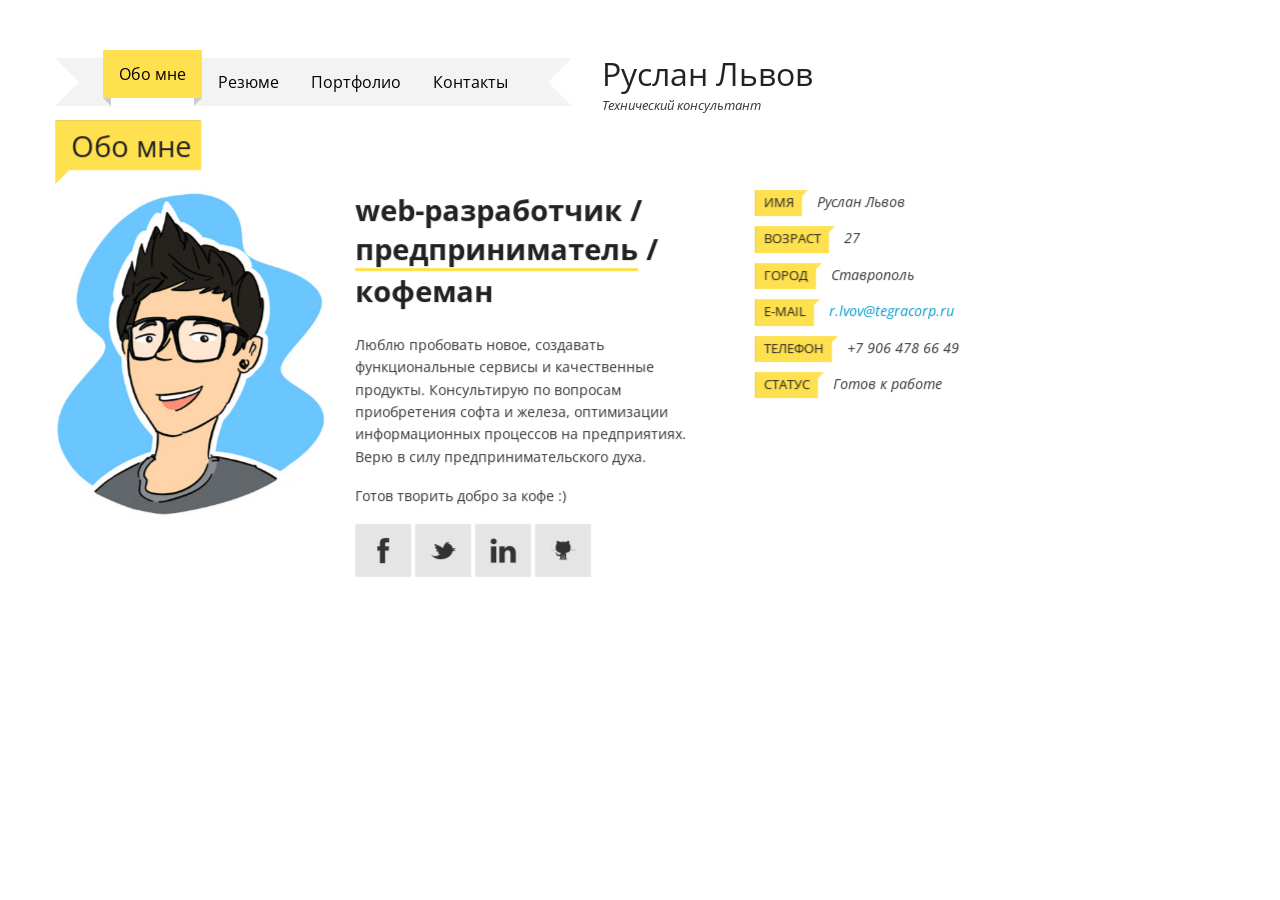
==== commit f55b2f52: "Update icon-font and delete demo-portfolio" ====
--- a/index.html
+++ b/index.html
@@ -8,7 +8,7 @@
     <meta name="viewport" content="width=device-width, initial-scale=1, maximum-scale=1">
     <meta name="description" content="Руслан Львов | Технический консультант, предприниматель, кофеман">
     <meta name="keywords"
-          content="руслан, львов, разработчик, предприниматель, руслан львов, портфолио, опыт работы, web, технический консультант">
+          content="руслан львов, разработчик, предприниматель, портфолио, опыт работы, web, технический консультант">
     <meta name="author" content="Russel Lvov">
     <title>Руслан Львов | Технический консультант, предприниматель, кофеман</title>
 
@@ -20,7 +20,7 @@
     <link rel="apple-touch-icon-precomposed" href="images/ico/iv-logo-57.png">
 
     <!-- FONTS -->
-    <link href='http://fonts.googleapis.com/css?family=Open+Sans:400,500,600' rel='stylesheet' type='text/css'>
+    <link href='https://fonts.googleapis.com/css?family=Open+Sans:400,400italic,700&subset=latin,cyrillic' rel='stylesheet' type='text/css'>
 
     <!-- STYLES -->
     <link rel="stylesheet" type="text/css" href="css/normalize.css">
@@ -198,7 +198,7 @@
                     <div class="span4">
 
                         <!-- about me text -->
-                        <h2>...тех. консультант /<span class="label primary">предприниматель</span> / кофеман</h2>
+                        <h2>web-разработчик /<span class="label primary">предприниматель</span> / кофеман</h2>
 
                         <p>Люблю пробовать новое, создавать функциональные сервисы и качественные продукты. Консультирую
                             по вопросам приобретения софта и железа, оптимизации информационных процессов на
@@ -209,13 +209,11 @@
 
                         <!-- social icons -->
                         <ul class="social">
-                            <li><a class="facebook" href="http://fb.com/deenoize" target="_blank">&#88;</a></li>
-                            <li><a class="twitter" href="http://twitter.com/deenoize" target="_blank">&#95;</a></li>
-                            <li><a class="linkedin" href="http://linkedin.com/in/deenoize" target="_blank">&#118;</a>
+                            <li><a class="facebook" href="http://fb.com/deenoize" target="_blank">&#xf125;</a></li>
+                            <li><a class="twitter" href="http://twitter.com/deenoize" target="_blank">&#xf182;</a></li>
+                            <li><a class="linkedin" href="http://linkedin.com/in/deenoize" target="_blank">&#xf146;</a>
                             </li>
-                            <li><a class="github" href="http://github.com/deenoize" target="_blank">&#106;</a></li>
-                            <li><a class="google" href="http://plus.google.com/u/0/116848266600378822644/posts"
-                                   target="_blank">&#107;</a></li>
+                            <li><a class="github" href="http://github.com/deenoize" target="_blank">&#xf133;</a></li>
                         </ul>
                         <!-- social icons -->
 
@@ -280,22 +278,22 @@
 
                             <div class="history-unit">
                                 <h4>Фрилансер<span class="work-time">2015 - сейчас</span></h4>
-                                <h5>Upwork, <a href="upwork.com">upwork.com</a></h5>
+                                <h5>Upwork, <a href="http://upwork.com">upwork.com</a></h5>
                             </div>
 
                             <div class="history-unit">
                                 <h4>Технический консультант и основатель<span class="work-time">2008 - сейчас</span></h4>
-                                <h5>Тегра, <a href="tegracorp.ru">tegracorp.ru</a></h5>
+                                <h5>Тегра, <a href="http://tegracorp.ru">tegracorp.ru</a></h5>
                             </div>
 
                             <div class="history-unit">
                                 <h4>Основатель<span class="work-time">2014 - сейчас</span></h4>
-                                <h5>Шоколадная мастерская Taboo, <a href="tabootaboo.ru">tabootaboo.ru</a></h5>
+                                <h5>Шоколадная мастерская Taboo, <a href="http://tabootaboo.ru">tabootaboo.ru</a></h5>
                             </div>
 
                             <div class="history-unit">
                                 <h4>Основатель <span class="work-time">2015 - сейчас</span></h4>
-                                <h5>Мастерская ТотСамыйМак, <a href="тотсамыймак.рф">тотсамыймак.рф</a></h5>
+                                <h5>Мастерская ТотСамыйМак, <a href="http://тотсамыймак.рф">тотсамыймак.рф</a></h5>
                             </div>
 
                         </div>
@@ -395,7 +393,7 @@
                         <!-- DEV SKILLS -->
 
 
-                        <!-- DESIGN SKILLS -->
+                        <!-- BUSINESS SKILLS -->
                         <div class="history-group">
 
                             <h3><span class="label black">Бизнес</span></h3>
@@ -432,7 +430,7 @@
                                 </div>
                             </div>
                         </div>
-                        <!-- DESIGN SKILLS -->
+                        <!-- BUSINESS SKILLS -->
 
 
                     </div>
@@ -473,7 +471,7 @@
                 <!--FILTERS-->
 
 
-                <!-- PORTFOLIO ITEMS -->
+                <!-- PORTFOLIO ITEMS --><!--
                 <div id="portfolio-items" class="portfolio-items">
 
                     <div class="item design">
@@ -696,9 +694,8 @@
                     </div>
 
 
-                </div>
+                </div>-->
                 <!-- PORTFOLIO ITEMS -->
-
 
             </div>
             <!--end scroller-->
--- a/css/main.css
+++ b/css/main.css
@@ -177,7 +177,7 @@
 /* Lightbox */
 @font-face {font-family: 'RaphaelIcons';
     src: url('fonts/raphael/raphaelicons-webfont.eot');
-    src: local('â˜º'), url('fonts/raphael/raphaelicons-webfont.woff') format('woff'), url('fonts/raphael/raphaelicons-webfont.ttf') format('truetype'), url('fonts/raphael/raphaelicons-webfont.svgwebfontKOf9F4sx') format('svg');
+    src: local('â˜º'), url('fonts/raphael/raphaelicons-webfont.woff') format('woff'), url('fonts/raphael/raphaelicons-webfont.ttf') format('truetype'), url('fonts/raphael/raphaelicons-webfont.svg') format('svg');
     font-weight: normal; font-style: normal;
 }
 .icon, .fancy-ico, #fancybox-close { font-weight: normal; font-style: normal; line-height: normal; font-family: 'RaphaelIcons'; font-size: 1.1em; position: relative; top: 0.1em; }
@@ -198,14 +198,13 @@
 /* SOCIAL */
 @font-face { font-family: 'JustVectorRegular'; font-weight: normal; font-style: normal;
     src: url('fonts/justvector/justvector-webfont.eot');
-    src: url('fonts/justvector/justvector-webfont.eot?#iefix') format('eot'),
-         url('fonts/justvector/justvector-webfont.woff') format('woff'),
+    src: url('fonts/justvector/justvector-webfont.woff') format('woff'),
          url('fonts/justvector/justvector-webfont.ttf') format('truetype'),
-         url('fonts/justvector/justvector-webfont.svg#webfontmuk63VQd') format('svg');
+         url('fonts/justvector/justvector-webfont.svg') format('svg');
 }
 .social { padding:0; list-style:none; }
 .social li { display:inline-block; margin-bottom: -3px; }
-.social li a { display:block; float:left; line-height:90%; font-family: 'JustVectorRegular'; font-size:3em; padding:.2em .2em .15em .2em; }
+.social li a { display:block; float:left; line-height:90%; font-family: 'JustVectorRegular'; font-size:2em; padding: .5em; }
 .social li a:hover { background-color:#000; }
 .social li a.facebook:hover { background-color:#3c5fac; }
 .social li a.twitter:hover { background-color:#5ec3df; }
